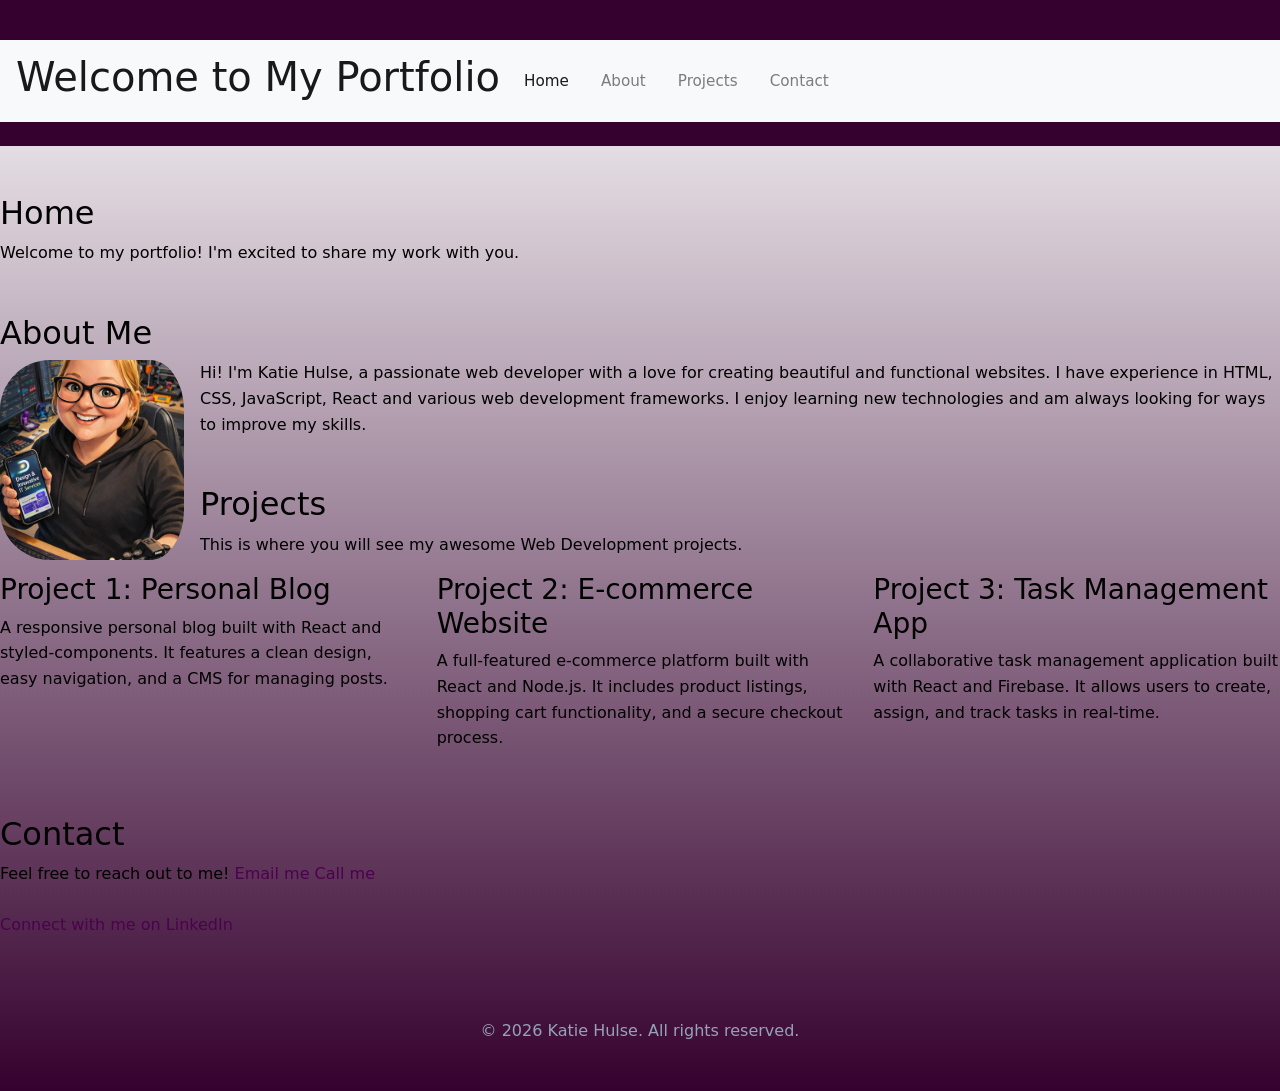
==== index.html @ c6eaa5da "modified" ====
<!DOCTYPE html>
<html lang="en">
<head>
  <meta charset="UTF-8">
  <meta name="viewport" content="width=device-width, initial-scale=1.0">
  <link rel="stylesheet" href="https://cdn.jsdelivr.net/npm/bootstrap@4.0.0/dist/css/bootstrap.min.css" integrity="sha384-Gn5384xqQ1aoWXA+058RXPxPg6fy4IWvTNh0E263XmFcJlSAwiGgFAW/dAiS6JXm" crossorigin="anonymous">
  <link rel="icon" type="image/x-icon" href="favicon.ico">
  <link rel="stylesheet" href="styles.css">
  <title>Katie Hulse Portfolio</title>
</head>
<body>
  <header>
    <nav class="navbar navbar-expand-lg navbar-light bg-light">
  <a class="navbar-brand" href="#"><h1>Welcome to My Portfolio</h1></a>
  <button class="navbar-toggler" type="button" data-toggle="collapse" data-target="#navbarNav" aria-controls="navbarNav" aria-expanded="false" aria-label="Toggle navigation">
    <span class="navbar-toggler-icon"></span>
  </button>
  <div class="collapse navbar-collapse" id="navbarNav">
    <ul class="navbar-nav">
      <li class="nav-item active">
        <a class="nav-link" href="#home">Home <span class="sr-only">(current)</span></a>
      </li>
      <li class="nav-item">
        <a class="nav-link" href="#about">About</a>
      </li>
      <li class="nav-item">
        <a class="nav-link" href="#projects">Projects</a>
      </li>
      <li class="nav-item">
        <a class="nav-link" href="#contact">Contact</a>
      </li>
    </ul>
  </div>

    
  </header>
  <main>
    
    <section id="home">
      <h2>Home</h2>
      <p>Welcome to my portfolio! I'm excited to share my work with you.</p>
    </section>
    <section id="about">
        <div>
      <h2>About Me</h2>
      <img src="assets/k_h.jpg" width="200" height="200" alt="Katie Hulse" />
      <p>Hi! I'm Katie Hulse, a passionate web developer with a love for creating beautiful and functional websites. I have experience in HTML, CSS, JavaScript, React and various web development frameworks. I enjoy learning new technologies and am always looking for ways to improve my skills.</p>
   </div>
    </section>
    <section id="projects">
        <div>
      <h2>Projects</h2>
       <p>This is where you will see my awesome Web Development projects.</p>
      <div class="row">
  <div class="col">
    <h3>Project 1: Personal Blog</h3>
    <p>A responsive personal blog built with React and styled-components. It features a clean design, easy navigation, and a CMS for managing posts.</p>
  </div>
  <div class="col">
    <h3>Project 2: E-commerce Website</h3>
    <p>A full-featured e-commerce platform built with React and Node.js. It includes product listings, shopping cart functionality, and a secure checkout process.</p>
  </div>
  <div class="col">
    <h3>Project 3: Task Management App</h3>
    <p>A collaborative task management application built with React and Firebase. It allows users to create, assign, and track tasks in real-time.</p>
  </div>
</div></div>
    </section>
    <section id="contact">
        <div>
      <h2>Contact</h2>
      <p>Feel free to reach out to me! <a href="mailto:hireme@example.com">Email me</a>
    <a href="tel:+1234567890">Call me</a>
    <br />
    <br />
    <a href="https://www.linkedin.com/in/katiehulse" target="_blank">Connect with me on LinkedIn</a>
</p>
    <on></div>
  </main>
  <footer>
    <p>&copy; 2026 Katie Hulse. All rights reserved.</p>
  </footer>
</body>
</html>
---- styles.css ----
/* Global Styles */
:root {
  --bg-color: #0b1120;
  --text-color: #000000;
  --accent-color: #4c014e;
  --surface-color: #111827;
  --muted-color: #94a3b8;
}

* {
  box-sizing: border-box;
}

body {
  margin: 0;
  font-family: "Inter", system-ui, -apple-system, BlinkMacSystemFont, "Segoe UI", sans-serif;
  background: linear-gradient(180deg, #ffffff 0%, #35012e 100%);
  color: var(--text-color);
  line-height: 1.6;
}

img {
  max-width: 100%;
  display: block;
  float: left;
  padding-right: 1rem;
  border-radius: 25%;
}

a {
  color: var(--accent-color);
  text-decoration: none;
}

a:hover,
a:focus {
  text-decoration: underline;
}

.container {
  width: min(1120px, 100% - 2rem);
  margin: 0 auto;
  padding: 2rem 0;
}

header {
  padding: 1.5rem 0;
  background : #35012e;
}

header .brand {
  font-size: 1.5rem;
  font-weight: 700;
}

nav {
  margin-top: 1rem;
  display: block;
  
}

nav ul {
  list-style: none;
  padding: 0;
  display: flex;
  flex-wrap: wrap;
  gap: 1rem;
}

nav li {
  font-size: 0.95rem;
}

section {
  margin: 3rem 0;
}

.hero {
  display: grid;
  gap: 1.5rem;
  align-items: center;
  grid-template-columns: 1.5fr 1fr;
}

.hero h1 {
  font-size: clamp(2rem, 4vw, 4rem);
  margin: 0;
}

.hero p {
  max-width: 42rem;
  color: var(--muted-color);
}

button,
.btn {
  display: inline-flex;
  align-items: center;
  justify-content: center;
  padding: 0.85rem 1.4rem;
  border: none;
  border-radius: 999px;
  background: var(--accent-color);
  color: #0f172a;
  font-weight: 700;
  cursor: pointer;
  transition: transform 0.2s ease, background-color 0.2s ease;
}

button:hover,
.btn:hover {
  background: #22d3ee;
  transform: translateY(-1px);
}

.cards {
  display: grid;
  gap: 1.25rem;
  grid-template-columns: repeat(auto-fit, minmax(240px, 1fr));
}

.card {
  background: rgba(15, 23, 42, 0.85);
  border: 1px solid rgba(148, 163, 184, 0.15);
  border-radius: 1rem;
  padding: 1.5rem;
}

.card h2 {
  margin-top: 0;
  margin-bottom: 0.75rem;
}

footer {
  padding: 2rem 0;
  text-align: center;
  color: var(--muted-color);
}

@media (max-width: 840px) {
  .hero {
    grid-template-columns: 1fr;
  }
}
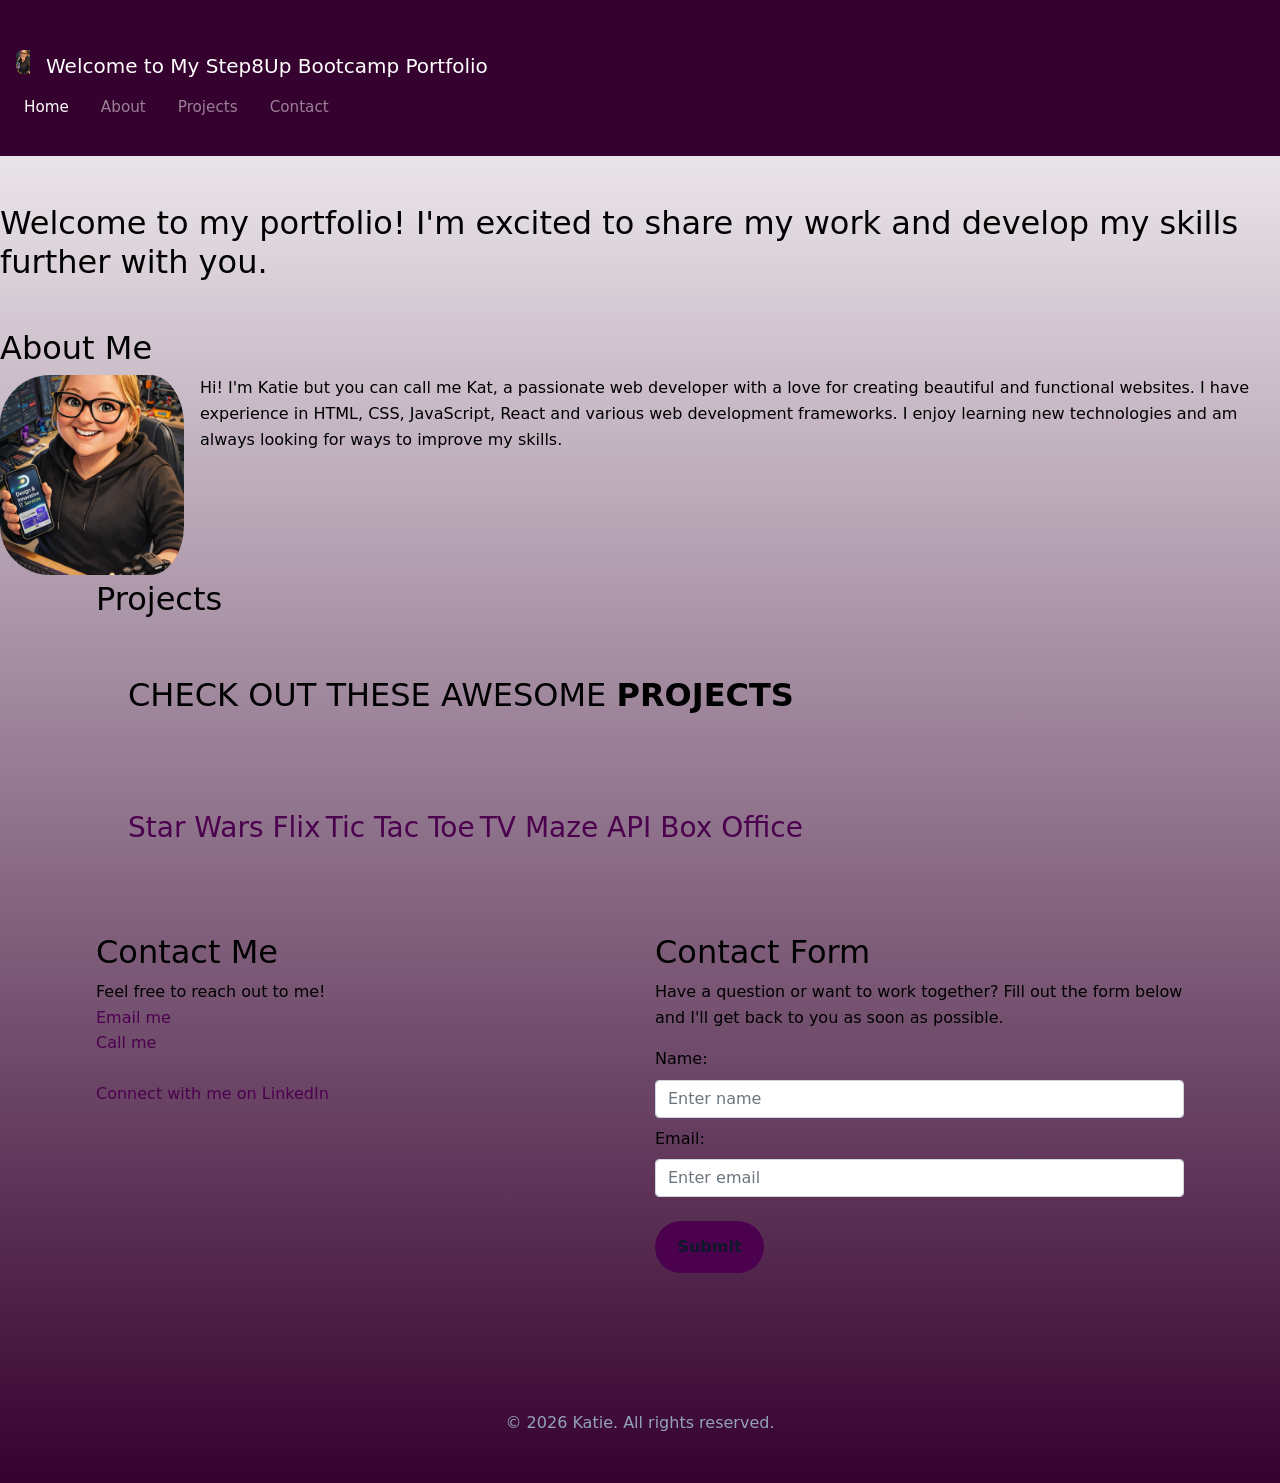
==== commit ba6a9f83: "pretier" ====
--- a/index.html
+++ b/index.html
@@ -6,17 +6,20 @@
   <link rel="stylesheet" href="https://cdn.jsdelivr.net/npm/bootstrap@4.0.0/dist/css/bootstrap.min.css" integrity="sha384-Gn5384xqQ1aoWXA+058RXPxPg6fy4IWvTNh0E263XmFcJlSAwiGgFAW/dAiS6JXm" crossorigin="anonymous">
   <link rel="icon" type="image/x-icon" href="favicon.ico">
   <link rel="stylesheet" href="styles.css">
-  <title>Katie Hulse Portfolio</title>
+  <title>My Portfolio</title>
 </head>
 <body>
   <header>
-    <nav class="navbar navbar-expand-lg navbar-light bg-light">
-  <a class="navbar-brand" href="#"><h1>Welcome to My Portfolio</h1></a>
-  <button class="navbar-toggler" type="button" data-toggle="collapse" data-target="#navbarNav" aria-controls="navbarNav" aria-expanded="false" aria-label="Toggle navigation">
+    <nav class="navbar navbar-expand-lg navbar-dark bg-accent navbar-right navbar-brand">
+         <a class="navbar-brand" href="#home">
+      <img src="assets/k_h.jpg" alt="" width="30" height="24" class="d-inline-block align-text-top">
+      Welcome to My Step8Up Bootcamp Portfolio
+    </a>
+  <button class="navbar-toggler" type="button" data-toggle="collapse" data-target="#navbarNav" aria-controls="navbarNav" aria-expanded="false" aria-label="Toggle navigation nav navbar-nav navbar-right">
     <span class="navbar-toggler-icon"></span>
   </button>
-  <div class="collapse navbar-collapse" id="navbarNav">
-    <ul class="navbar-nav">
+  <div class="collapse navbar-collapse" navbar-right nav navbar-nav id="navbarNav">
+    <ul class="nav navbar-nav">
       <li class="nav-item active">
         <a class="nav-link" href="#home">Home <span class="sr-only">(current)</span></a>
       </li>
@@ -37,48 +40,120 @@
   <main>
     
     <section id="home">
-      <h2>Home</h2>
-      <p>Welcome to my portfolio! I'm excited to share my work with you.</p>
+      
+      <h2>Welcome to my portfolio! I'm excited to share my work and develop my skills further with you.</h1>
     </section>
     <section id="about">
         <div>
       <h2>About Me</h2>
       <img src="assets/k_h.jpg" width="200" height="200" alt="Katie Hulse" />
-      <p>Hi! I'm Katie Hulse, a passionate web developer with a love for creating beautiful and functional websites. I have experience in HTML, CSS, JavaScript, React and various web development frameworks. I enjoy learning new technologies and am always looking for ways to improve my skills.</p>
+      <p>Hi! I'm Katie but you can call me Kat, a passionate web developer with a love for creating beautiful and functional websites. I have experience in HTML, CSS, JavaScript, React and various web development frameworks. I enjoy learning new technologies and am always looking for ways to improve my skills.</p>
    </div>
-    </section>
-    <section id="projects">
+   </section>
+
+   <div class="container">
+    <section padding-top="50px" id="projects">
         <div>
       <h2>Projects</h2>
-       <p>This is where you will see my awesome Web Development projects.</p>
-      <div class="row">
-  <div class="col">
-    <h3>Project 1: Personal Blog</h3>
-    <p>A responsive personal blog built with React and styled-components. It features a clean design, easy navigation, and a CMS for managing posts.</p>
-  </div>
-  <div class="col">
-    <h3>Project 2: E-commerce Website</h3>
-    <p>A full-featured e-commerce platform built with React and Node.js. It includes product listings, shopping cart functionality, and a secure checkout process.</p>
-  </div>
-  <div class="col">
-    <h3>Project 3: Task Management App</h3>
-    <p>A collaborative task management application built with React and Firebase. It allows users to create, assign, and track tasks in real-time.</p>
-  </div>
-</div></div>
+      <div class="awesome-portfolio-area fix">
+    <div class="container">
+        <!-- section-heading start -->
+        <div class="row">
+            <div class="col-md-12">
+                <div class="section-heading">
+                    <h2>CHECK OUT THESE AWESOME <strong>PROJECTS</strong></h2>
+                
+                </div>
+            </div>
+        </div>
+        <!-- section-heading end -->
+    </div>
+    <!-- awesome-portfolio start -->
+    <div class="container awesome-portfolio">
+        
+        <div class="awesome-portfolio-content" id="MixItUp68DC04">
+            <!-- single-awesome-portfolio start -->
+            <div class="single-awesome-portfolio mix all flat illustration" style="display: inline-block;">
+                <a href="https://krh1designs.github.io/StarWarsFlix/" target="_blank">
+                    <div class="awesome-img"><img src="https://krh1.co.uk/wp-content/uploads/2024/01/starwarsflix.png" alt=""></div>
+                    <div class="awesome-info">
+                        <h3>Star Wars Flix</h3>
+                    </div>
+                </a>
+            </div>
+            <!-- single-awesome-portfolio end -->
+            <!-- single-awesome-portfolio start -->
+            <div class="single-awesome-portfolio mix all design branding" style="display: inline-block;">
+                <a href="https://kitkattoegame.surge.sh/" target="_blank">
+                    <div class="awesome-img"><img src="https://krh1.co.uk/wp-content/uploads/2024/01/tictactoe-400x284.png" alt=""></div>
+                    <div class="awesome-info">
+                        <h3>Tic Tac Toe</h3>
+                    </div>
+                </a>
+            </div>
+            <!-- single-awesome-portfolio end -->
+            <!-- single-awesome-portfolio start -->
+            <div class="single-awesome-portfolio mix all flat illustration" style="display: inline-block;">
+                <a href="https://krh1designs.github.io/box-office/#/" target="_blank">
+                    <div class="awesome-img"><img src="https://krh1.co.uk/wp-content/uploads/2024/02/tvmaze-400x284.png" alt=""></div>
+                    <div class="awesome-info">
+                        <h3>TV Maze API Box Office</h3>
+                    </div>
+                </a>
+            </div>
+            <!-- single-awesome-portfolio end -->
+            
+        </div>
+    </div>
+    <!-- awesome-portfolio end -->
+</div>
+</div>
+<script src="https://cdn.jsdelivr.net/jquery.mixitup/latest/jquery.mixitup.min.js"></script>
     </section>
     <section id="contact">
-        <div>
-      <h2>Contact</h2>
-      <p>Feel free to reach out to me! <a href="mailto:hireme@example.com">Email me</a>
+<div class="row">
+  <div class="col">
+    <h2>Contact Me</h2>
+      <p>Feel free to reach out to me! 
+        <br>
+        <a href="mailto:hireme@example.com">Email me</a>
+        <br>
     <a href="tel:+1234567890">Call me</a>
     <br />
     <br />
-    <a href="https://www.linkedin.com/in/katiehulse" target="_blank">Connect with me on LinkedIn</a>
+    <a href="#">Connect with me on LinkedIn</a>
+  </div>
+  <div class="col">
+    <h2>Contact Form</h2>
+      <p>Have a question or want to work together? Fill out the form below and I'll get back to you as soon as possible.</p>
+<form action="/submit-form" method="post">
+  <div class="mb-2 mt-3">
+    <label for="name" class="form-label">Name:</label>
+    <input type="text" class="form-control" id="name" placeholder="Enter name" name="name">
+  </div>
+  <div class="mb-4" >
+    <label for="email" class="form-label">Email:</label>
+    <input type="email" class="form-control" id="email" placeholder="Enter email" name="email">
+  </div>
+  
+  <button type="submit" class="btn btn-warning">Submit</button>
+</form>
+
+
+
+  </div>
+</div>
+
+
+        <div>
+    
+    
+
 </p>
     <on></div>
   </main>
   <footer>
-    <p>&copy; 2026 Katie Hulse. All rights reserved.</p>
+    <p>&copy; 2026 Katie. All rights reserved.</p>
   </footer>
 </body>
 </html>
--- a/styles.css
+++ b/styles.css
@@ -12,7 +12,7 @@
 }
 
 body {
-  margin: 0;
+  margin: 0px;
   font-family: "Inter", system-ui, -apple-system, BlinkMacSystemFont, "Segoe UI", sans-serif;
   background: linear-gradient(180deg, #ffffff 0%, #35012e 100%);
   color: var(--text-color);
@@ -39,8 +39,10 @@
 
 .container {
   width: min(1120px, 100% - 2rem);
-  margin: 0 auto;
+  margin: 25px auto;
   padding: 2rem 0;
+  padding-left: 1rem;
+  padding-right: 1rem;
 }
 
 header {
@@ -51,6 +53,7 @@
 header .brand {
   font-size: 1.5rem;
   font-weight: 700;
+  color: #ffffff;
 }
 
 nav {
@@ -69,6 +72,7 @@
 
 nav li {
   font-size: 0.95rem;
+  font-color: #ffffff;
 }
 
 section {
@@ -109,7 +113,7 @@
 
 button:hover,
 .btn:hover {
-  background: #22d3ee;
+  background: #ffffff;
   transform: translateY(-1px);
 }
 
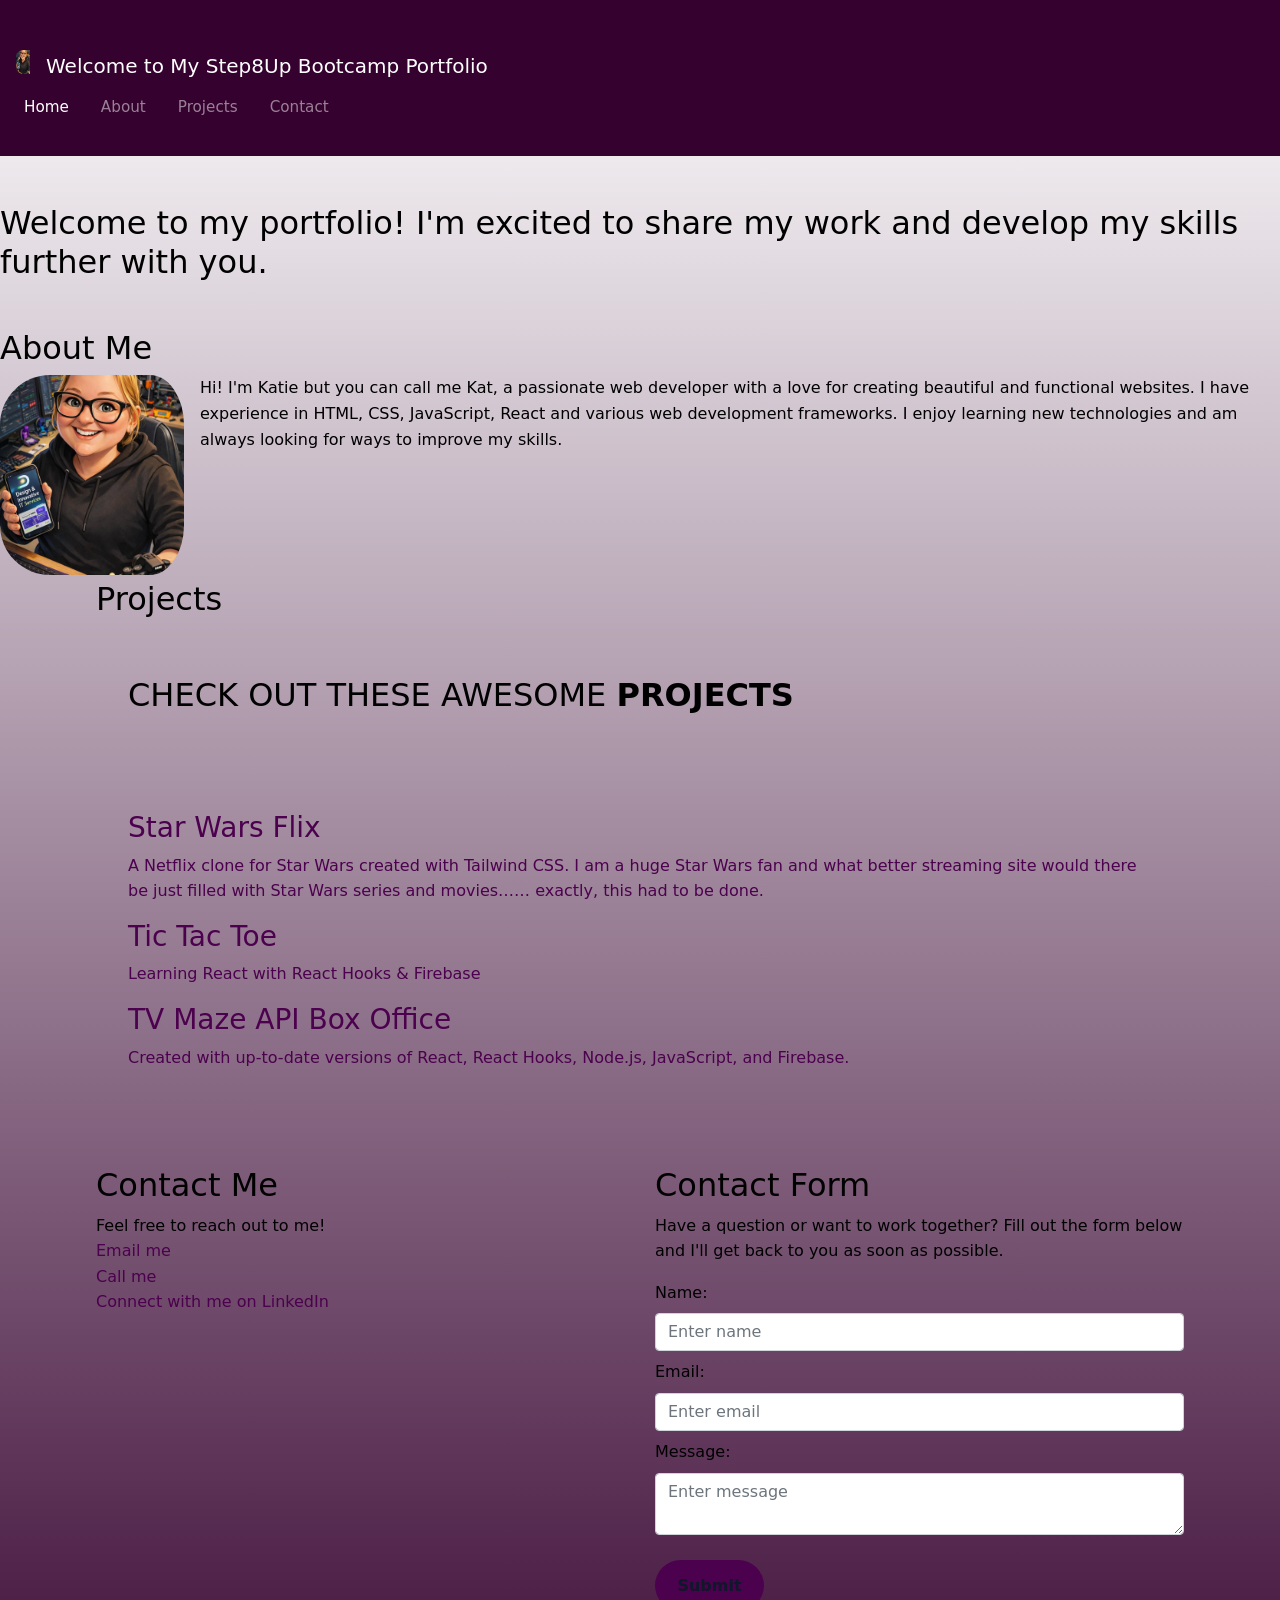
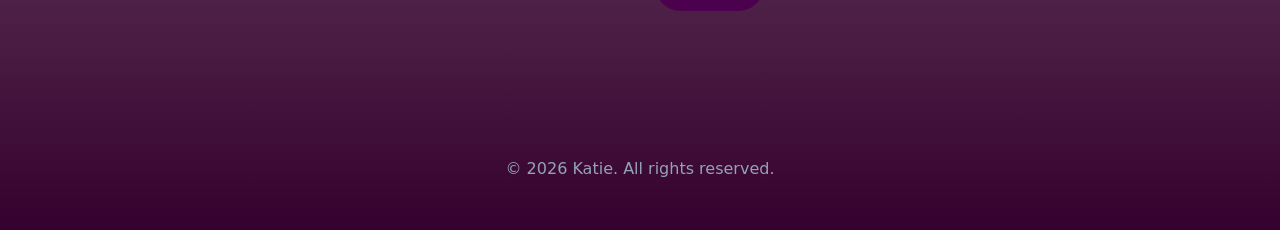
==== commit b95fb701: "created readme.md and more criteria hit" ====
--- a/index.html
+++ b/index.html
@@ -78,6 +78,7 @@
                     <div class="awesome-img"><img src="https://krh1.co.uk/wp-content/uploads/2024/01/starwarsflix.png" alt=""></div>
                     <div class="awesome-info">
                         <h3>Star Wars Flix</h3>
+                        <p>A Netflix clone for Star Wars created with Tailwind CSS. I am a huge Star Wars fan and what better streaming site would there be just filled with Star Wars series and movies…… exactly, this had to be done. </p>
                     </div>
                 </a>
             </div>
@@ -88,6 +89,7 @@
                     <div class="awesome-img"><img src="https://krh1.co.uk/wp-content/uploads/2024/01/tictactoe-400x284.png" alt=""></div>
                     <div class="awesome-info">
                         <h3>Tic Tac Toe</h3>
+                        <p>Learning React with React Hooks & Firebase</p>
                     </div>
                 </a>
             </div>
@@ -98,6 +100,7 @@
                     <div class="awesome-img"><img src="https://krh1.co.uk/wp-content/uploads/2024/02/tvmaze-400x284.png" alt=""></div>
                     <div class="awesome-info">
                         <h3>TV Maze API Box Office</h3>
+                        <p>Created with up-to-date versions of React, React Hooks, Node.js, JavaScript, and Firebase.</p>
                     </div>
                 </a>
             </div>
@@ -115,11 +118,10 @@
   <div class="col">
     <h2>Contact Me</h2>
       <p>Feel free to reach out to me! 
-        <br>
+        <br />
         <a href="mailto:hireme@example.com">Email me</a>
         <br>
     <a href="tel:+1234567890">Call me</a>
-    <br />
     <br />
     <a href="#">Connect with me on LinkedIn</a>
   </div>
@@ -131,26 +133,20 @@
     <label for="name" class="form-label">Name:</label>
     <input type="text" class="form-control" id="name" placeholder="Enter name" name="name">
   </div>
-  <div class="mb-4" >
+  <div class="mb-2">
     <label for="email" class="form-label">Email:</label>
     <input type="email" class="form-control" id="email" placeholder="Enter email" name="email">
   </div>
-  
-  <button type="submit" class="btn btn-warning">Submit</button>
+   <div class="mb-2">
+    <label for="message" class="form-label">Message:</label>
+    <textarea class="form-control" id="message" placeholder="Enter message" name="message"></textarea>
+  <br>
+  <button type="submit" mt-2 class="btn btn-warning">Submit</button>
 </form>
-
-
-
-  </div>
 </div>
-
-
-        <div>
-    
-    
-
-</p>
-    <on></div>
+</div>
+      </section>
+      </div>
   </main>
   <footer>
     <p>&copy; 2026 Katie. All rights reserved.</p>
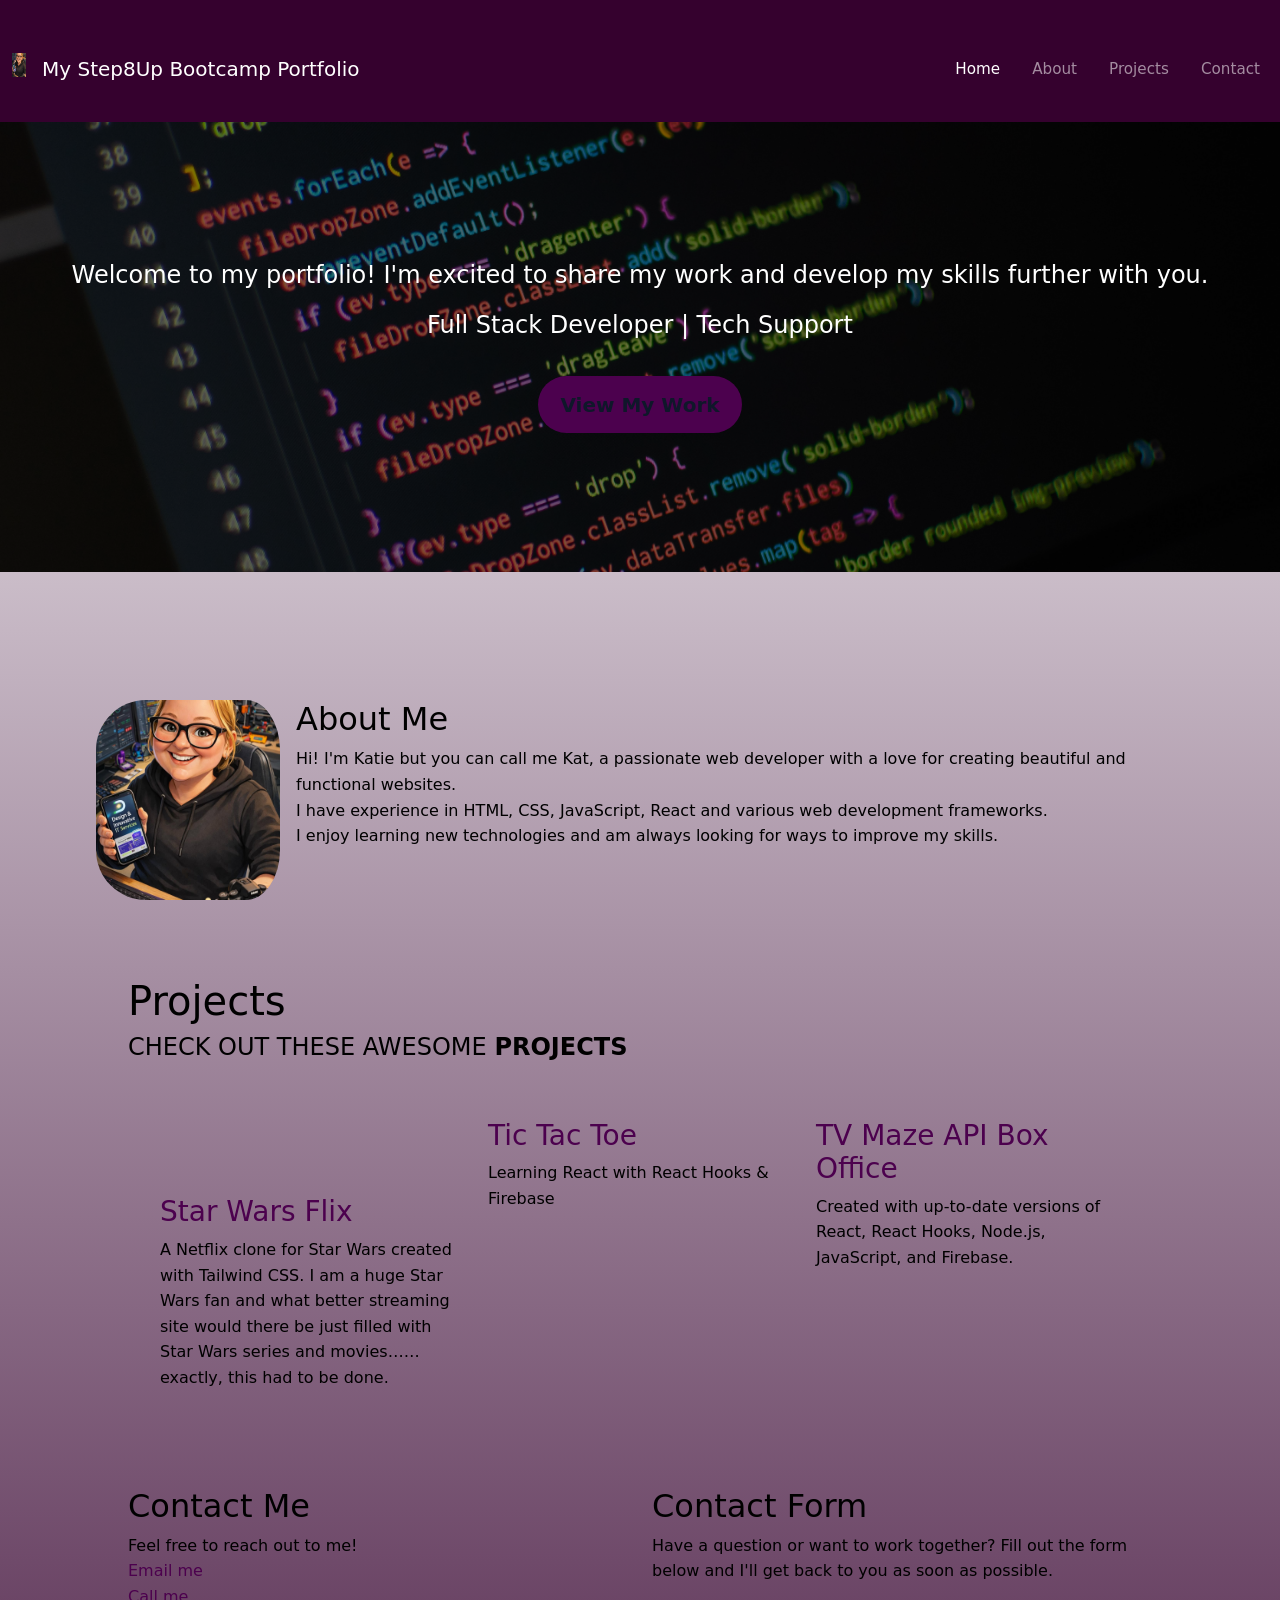
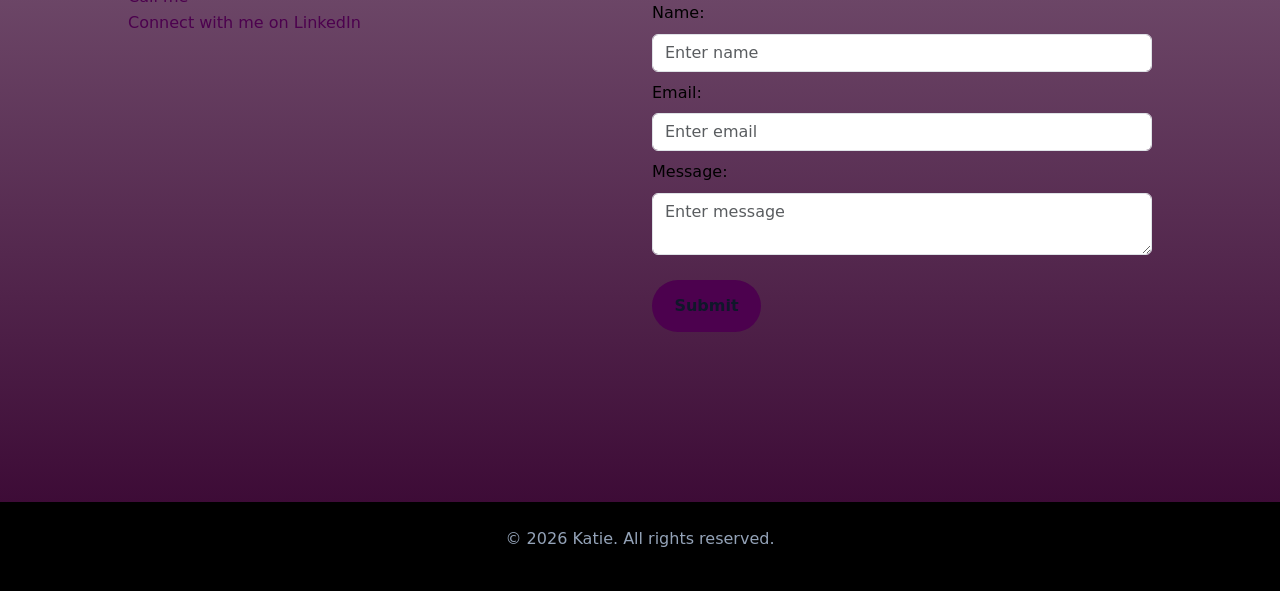
==== commit 7287fcc8: "design updates for cleaner design" ====
--- a/index.html
+++ b/index.html
@@ -3,115 +3,102 @@
 <head>
   <meta charset="UTF-8">
   <meta name="viewport" content="width=device-width, initial-scale=1.0">
-  <link rel="stylesheet" href="https://cdn.jsdelivr.net/npm/bootstrap@4.0.0/dist/css/bootstrap.min.css" integrity="sha384-Gn5384xqQ1aoWXA+058RXPxPg6fy4IWvTNh0E263XmFcJlSAwiGgFAW/dAiS6JXm" crossorigin="anonymous">
+  <link href="https://cdn.jsdelivr.net/npm/bootstrap@5.3.0/dist/css/bootstrap.min.css" rel="stylesheet" integrity="sha384-9ndCyUaIbzAi2FUVXJi0CjmCapSmO7SnpJef0486qhLnuZ2cdeRhO02iuK6FUUVM" crossorigin="anonymous">
   <link rel="icon" type="image/x-icon" href="favicon.ico">
   <link rel="stylesheet" href="styles.css">
   <title>My Portfolio</title>
 </head>
 <body>
   <header>
-    <nav class="navbar navbar-expand-lg navbar-dark bg-accent navbar-right navbar-brand">
-         <a class="navbar-brand" href="#home">
-      <img src="assets/k_h.jpg" alt="" width="30" height="24" class="d-inline-block align-text-top">
-      Welcome to My Step8Up Bootcamp Portfolio
-    </a>
-  <button class="navbar-toggler" type="button" data-toggle="collapse" data-target="#navbarNav" aria-controls="navbarNav" aria-expanded="false" aria-label="Toggle navigation nav navbar-nav navbar-right">
-    <span class="navbar-toggler-icon"></span>
-  </button>
-  <div class="collapse navbar-collapse" navbar-right nav navbar-nav id="navbarNav">
-    <ul class="nav navbar-nav">
-      <li class="nav-item active">
-        <a class="nav-link" href="#home">Home <span class="sr-only">(current)</span></a>
-      </li>
-      <li class="nav-item">
-        <a class="nav-link" href="#about">About</a>
-      </li>
-      <li class="nav-item">
-        <a class="nav-link" href="#projects">Projects</a>
-      </li>
-      <li class="nav-item">
-        <a class="nav-link" href="#contact">Contact</a>
-      </li>
-    </ul>
+    <nav class="navbar navbar-expand-lg navbar-dark bg-accent">
+      <div class="container-fluid">
+        <a class="navbar-brand" href="#home">
+          <img src="assets/k_h.jpg" alt="" width="30" height="24" class="d-inline-block align-text-top">
+          My Step8Up Bootcamp Portfolio
+        </a>
+        <button class="navbar-toggler" type="button" data-bs-toggle="collapse" data-bs-target="#navbarNav" aria-controls="navbarNav" aria-expanded="false" aria-label="Toggle navigation">
+          <span class="navbar-toggler-icon"></span>
+        </button>
+        <div class="collapse navbar-collapse" id="navbarNav">
+          <ul class="navbar-nav ms-auto">
+            <li class="nav-item">
+              <a class="nav-link active" href="#home">Home</a>
+            </li>
+            <li class="nav-item">
+              <a class="nav-link" href="#about">About</a>
+            </li>
+            <li class="nav-item">
+              <a class="nav-link" href="#projects">Projects</a>
+            </li>
+            <li class="nav-item">
+              <a class="nav-link" href="#contact">Contact</a>
+            </li>
+          </ul>
+        </div>
+      </div>
+    </nav>
+  </header>
+    <!-- Hero Section -->
+<section id="home" class="hero">
+  <div class="hero-overlay">
+    <div class="hero-content">
+      <h4>Welcome to my portfolio! I'm excited to share my work and develop my skills further with you.</h1>
+      <p>Full Stack Developer | Tech Support</p>
+      <a href="#projects" class="btn btn-outline-light btn-lg mt-3">View My Work</a>
+    </div>
   </div>
+</section> 
 
-    
-  </header>
-  <main>
-    
-    <section id="home">
-      
-      <h2>Welcome to my portfolio! I'm excited to share my work and develop my skills further with you.</h1>
-    </section>
+<main class="container">
     <section id="about">
         <div>
+      
+      <img src="assets/k_h.jpg" style="border-radius: 25%;" width="200" height="200" alt="Kat" />
       <h2>About Me</h2>
-      <img src="assets/k_h.jpg" width="200" height="200" alt="Katie Hulse" />
-      <p>Hi! I'm Katie but you can call me Kat, a passionate web developer with a love for creating beautiful and functional websites. I have experience in HTML, CSS, JavaScript, React and various web development frameworks. I enjoy learning new technologies and am always looking for ways to improve my skills.</p>
+      <p>Hi! I'm Katie but you can call me Kat, a passionate web developer with a love for creating beautiful and functional websites. 
+        <br>
+        I have experience in HTML, CSS, JavaScript, React and various web development frameworks. 
+        <br>I enjoy learning new technologies and am always looking for ways to improve my skills.</p>
    </div>
    </section>
 
    <div class="container">
     <section padding-top="50px" id="projects">
         <div>
-      <h2>Projects</h2>
-      <div class="awesome-portfolio-area fix">
-    <div class="container">
-        <!-- section-heading start -->
-        <div class="row">
-            <div class="col-md-12">
-                <div class="section-heading">
-                    <h2>CHECK OUT THESE AWESOME <strong>PROJECTS</strong></h2>
-                
-                </div>
+      <h1>Projects</h1>
+     <h4>CHECK OUT THESE AWESOME <strong>PROJECTS</strong></h4>
+
+     <div class="container">
+  <div class="row">
+    <div class="col-sm">
+      <img src="https://krh1.co.uk/wp-content/uploads/2024/01/starwarsflix.png" alt="">
+      <br />
+      <br>
+            <div class="info" mt-2>
+              &nbsp; <a href="https://krh1designs.github.io/StarWarsFlix/" target="_blank"><h3>Star Wars Flix</h3></a>
+                <p>A Netflix clone for Star Wars created with Tailwind CSS. I am a huge Star Wars fan and what better streaming site would there be just filled with Star Wars series and movies…… exactly, this had to be done. </p>
             </div>
         </div>
-        <!-- section-heading end -->
+    <div class="col-sm">
+      <img src="https://krh1.co.uk/wp-content/uploads/2024/01/tictactoe-400x284.png" alt="">
+          <div class="info" mt-2>
+        
+            <a href="https://kitkattoegame.surge.sh/" target="_blank"><h3>Tic Tac Toe</h3></a>
+              <p>Learning React with React Hooks & Firebase</p>
+          </div>          
     </div>
-    <!-- awesome-portfolio start -->
-    <div class="container awesome-portfolio">
-        
-        <div class="awesome-portfolio-content" id="MixItUp68DC04">
-            <!-- single-awesome-portfolio start -->
-            <div class="single-awesome-portfolio mix all flat illustration" style="display: inline-block;">
-                <a href="https://krh1designs.github.io/StarWarsFlix/" target="_blank">
-                    <div class="awesome-img"><img src="https://krh1.co.uk/wp-content/uploads/2024/01/starwarsflix.png" alt=""></div>
-                    <div class="awesome-info">
-                        <h3>Star Wars Flix</h3>
-                        <p>A Netflix clone for Star Wars created with Tailwind CSS. I am a huge Star Wars fan and what better streaming site would there be just filled with Star Wars series and movies…… exactly, this had to be done. </p>
-                    </div>
-                </a>
-            </div>
-            <!-- single-awesome-portfolio end -->
-            <!-- single-awesome-portfolio start -->
-            <div class="single-awesome-portfolio mix all design branding" style="display: inline-block;">
-                <a href="https://kitkattoegame.surge.sh/" target="_blank">
-                    <div class="awesome-img"><img src="https://krh1.co.uk/wp-content/uploads/2024/01/tictactoe-400x284.png" alt=""></div>
-                    <div class="awesome-info">
-                        <h3>Tic Tac Toe</h3>
-                        <p>Learning React with React Hooks & Firebase</p>
-                    </div>
-                </a>
-            </div>
-            <!-- single-awesome-portfolio end -->
-            <!-- single-awesome-portfolio start -->
-            <div class="single-awesome-portfolio mix all flat illustration" style="display: inline-block;">
-                <a href="https://krh1designs.github.io/box-office/#/" target="_blank">
-                    <div class="awesome-img"><img src="https://krh1.co.uk/wp-content/uploads/2024/02/tvmaze-400x284.png" alt=""></div>
-                    <div class="awesome-info">
-                        <h3>TV Maze API Box Office</h3>
-                        <p>Created with up-to-date versions of React, React Hooks, Node.js, JavaScript, and Firebase.</p>
-                    </div>
-                </a>
-            </div>
-            <!-- single-awesome-portfolio end -->
-            
-        </div>
+    <div class="col-sm">
+      <img src="https://krh1.co.uk/wp-content/uploads/2024/02/tvmaze-400x284.png" alt="">
+        <div class="info" mt-3>
+          <a href="https://krh1designs.github.io/box-office/#/" target="_blank"><h3>TV Maze API Box Office</h3></a>
+            <p>Created with up-to-date versions of React, React Hooks, Node.js, JavaScript, and Firebase.</p>
+        </div>      
     </div>
-    <!-- awesome-portfolio end -->
+  </div>
 </div>
-</div>
-<script src="https://cdn.jsdelivr.net/jquery.mixitup/latest/jquery.mixitup.min.js"></script>
+                
+               
+                
     </section>
     <section id="contact">
 <div class="row">
@@ -148,6 +135,12 @@
       </section>
       </div>
   </main>
+
+  
+  <!-- your page content -->
+
+  <script src="https://cdn.jsdelivr.net/npm/bootstrap@5.3.0/dist/js/bootstrap.bundle.min.js" integrity="sha384-geWF76RCwLtnZ8qwWowPQNguL3RmwHVBC9FhGdlKrxdiJJigb/j/68SIy3Te4Bkz" crossorigin="anonymous"></script>
+
   <footer>
     <p>&copy; 2026 Katie. All rights reserved.</p>
   </footer>
--- a/styles.css
+++ b/styles.css
@@ -24,7 +24,6 @@
   display: block;
   float: left;
   padding-right: 1rem;
-  border-radius: 25%;
 }
 
 a {
@@ -80,20 +79,40 @@
 }
 
 .hero {
-  display: grid;
-  gap: 1.5rem;
-  align-items: center;
-  grid-template-columns: 1.5fr 1fr;
+  background-image: url('assets/coding.jpg');
+  background-size: cover;
+  background-position: center;
+  background-repeat: no-repeat;
+  height: 50vh; /* half screen height */
 }
 
-.hero h1 {
-  font-size: clamp(2rem, 4vw, 4rem);
-  margin: 0;
+.hero-overlay {
+  height: 100%;
+  width: 100%;
+  background-color: rgba(0, 0, 0, 0.5); /* dark overlay over image */
+  display: flex;
+  align-items: center;
+  justify-content: center;
 }
 
-.hero p {
-  max-width: 42rem;
-  color: var(--muted-color);
+.hero-content {
+  text-align: center;
+  color: white;
+}
+
+.hero-content h1 {
+  font-size: 3rem;
+  font-weight: bold;
+}
+
+.hero-content p {
+  font-size: 1.5rem;
+  margin-top: 1rem;
+}
+
+section#home {
+  margin-top: 0;
+  padding-top: 0;
 }
 
 button,
@@ -117,26 +136,10 @@
   transform: translateY(-1px);
 }
 
-.cards {
-  display: grid;
-  gap: 1.25rem;
-  grid-template-columns: repeat(auto-fit, minmax(240px, 1fr));
-}
-
-.card {
-  background: rgba(15, 23, 42, 0.85);
-  border: 1px solid rgba(148, 163, 184, 0.15);
-  border-radius: 1rem;
-  padding: 1.5rem;
-}
-
-.card h2 {
-  margin-top: 0;
-  margin-bottom: 0.75rem;
-}
 
 footer {
-  padding: 2rem 0;
+  padding: 1.5rem 0;
+  background: #000000;
   text-align: center;
   color: var(--muted-color);
 }
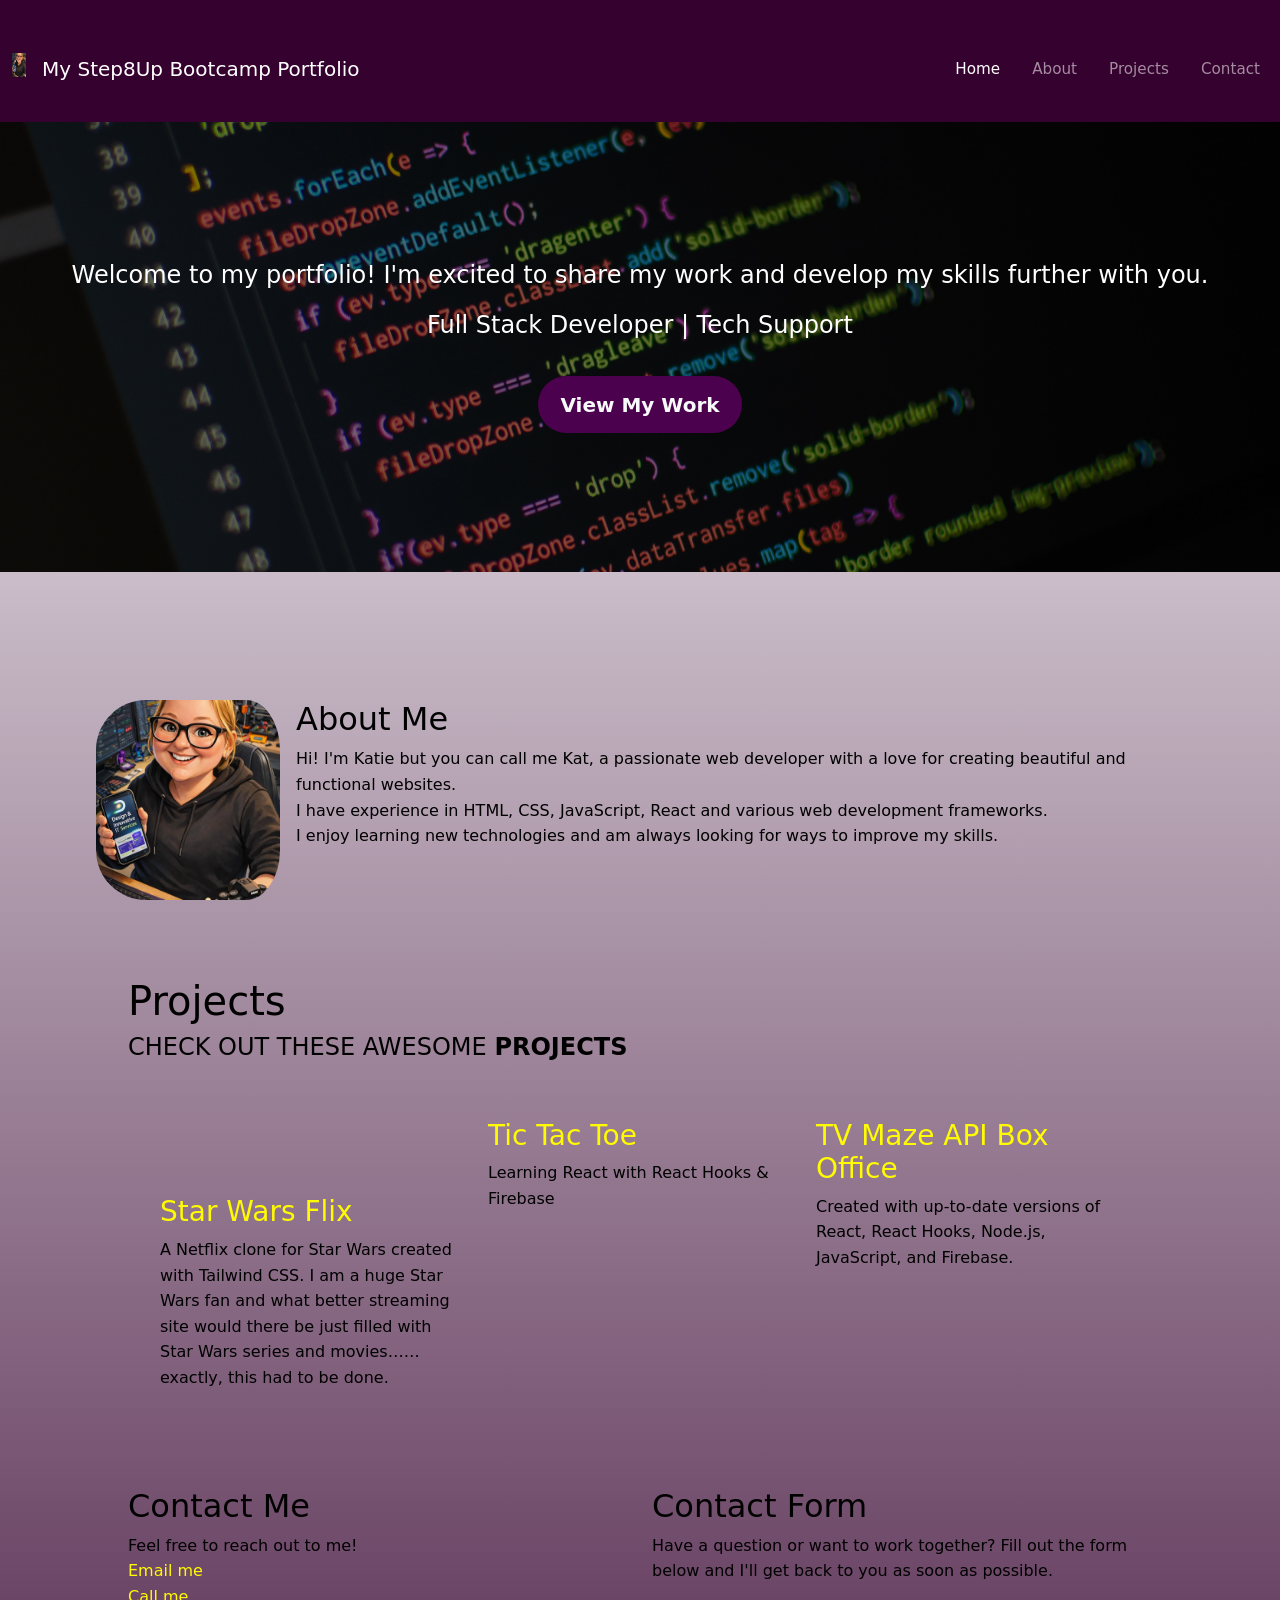
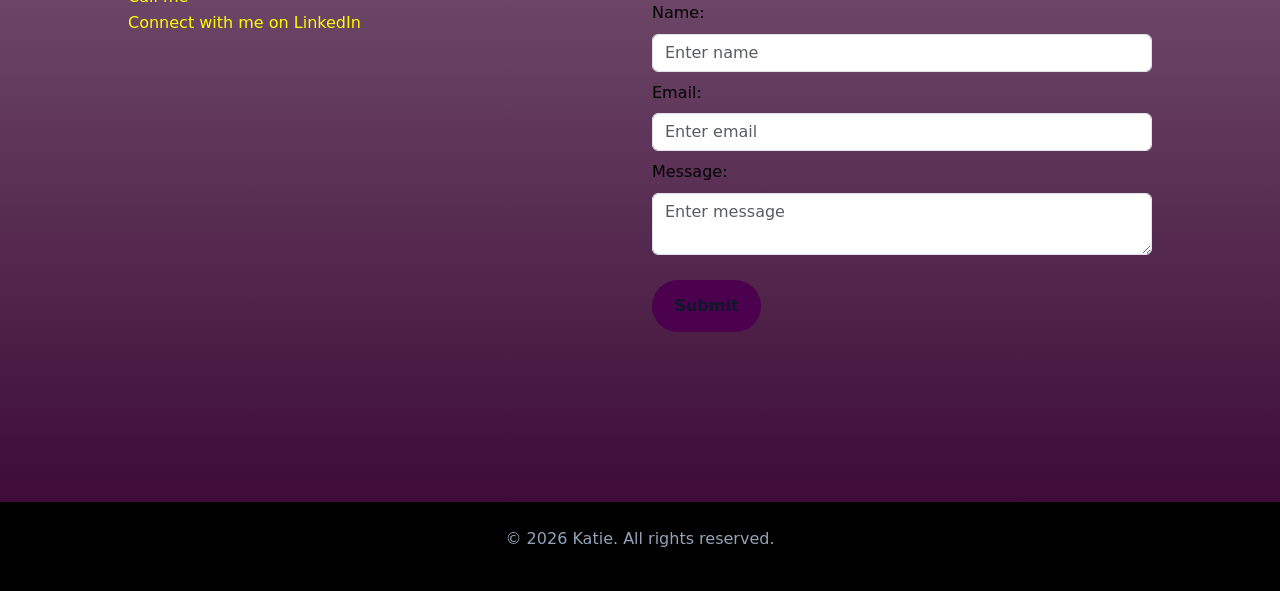
==== commit 80a47b0b: "changed ui styles" ====
--- a/index.html
+++ b/index.html
@@ -44,7 +44,7 @@
     <div class="hero-content">
       <h4>Welcome to my portfolio! I'm excited to share my work and develop my skills further with you.</h1>
       <p>Full Stack Developer | Tech Support</p>
-      <a href="#projects" class="btn btn-outline-light btn-lg mt-3">View My Work</a>
+      <a href="#projects" class="btn btn-outline-light btn-lg text-light mt-3">View My Work</a>
     </div>
   </div>
 </section> 
--- a/styles.css
+++ b/styles.css
@@ -27,7 +27,7 @@
 }
 
 a {
-  color: var(--accent-color);
+  color: #fffb00;
   text-decoration: none;
 }
 
@@ -58,7 +58,8 @@
 nav {
   margin-top: 1rem;
   display: block;
-  
+  position: sticky;
+  top: 0;
 }
 
 nav ul {
@@ -132,7 +133,7 @@
 
 button:hover,
 .btn:hover {
-  background: #ffffff;
+  background: var(--muted-color);
   transform: translateY(-1px);
 }
 
